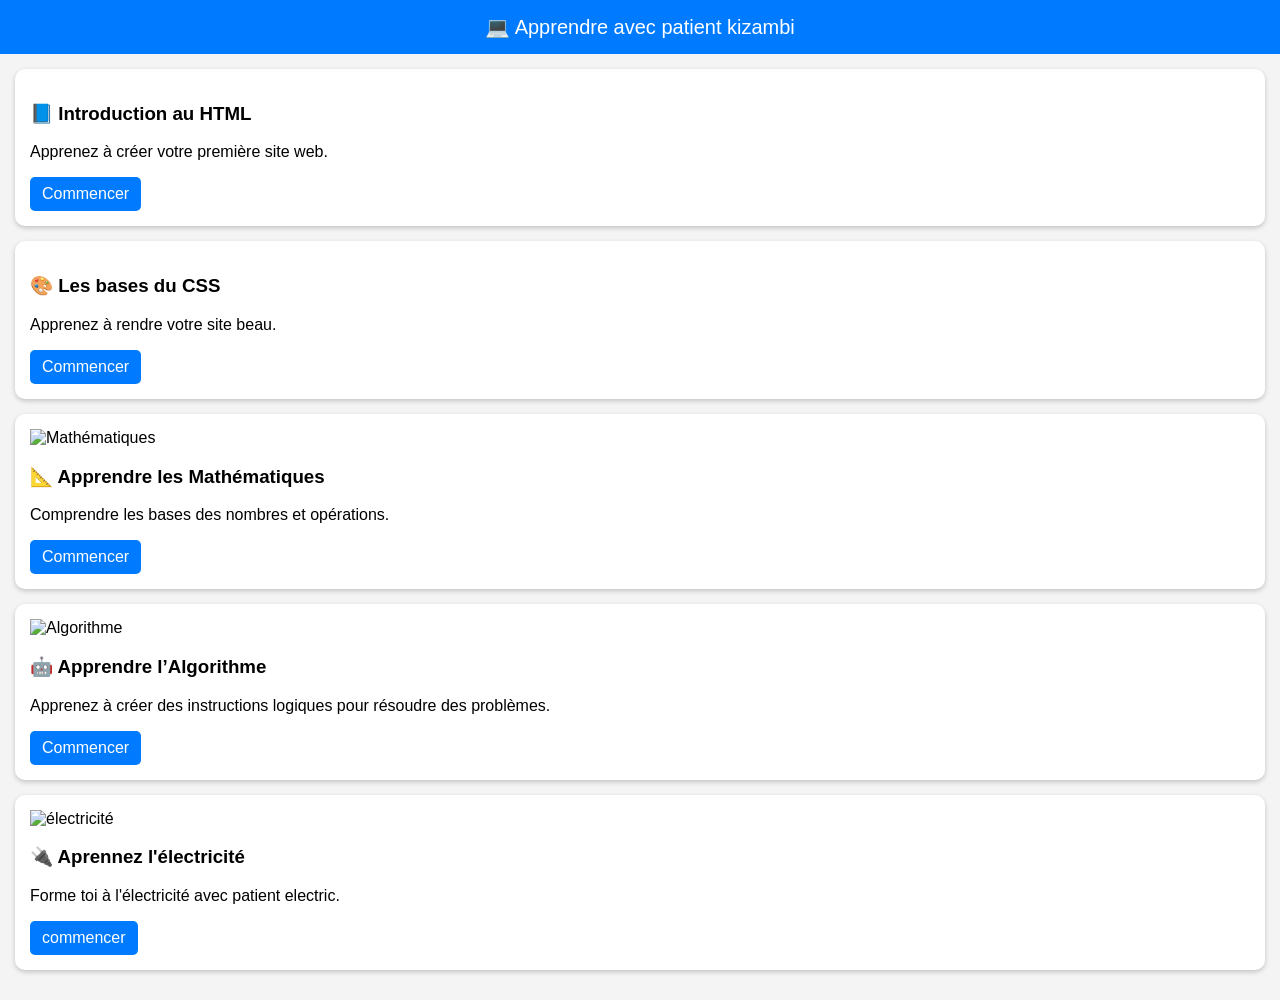
==== index.html @ a062214d "Update index.html" ====
<!DOCTYPE html>
<html>
<head>
<!-- Google Tag Manager -->
<script>(function(w,d,s,l,i){w[l]=w[l]||[];w[l].push({'gtm.start':
new Date().getTime(),event:'gtm.js'});var f=d.getElementsByTagName(s)[0],
j=d.createElement(s),dl=l!='dataLayer'?'&l='+l:'';j.async=true;j.src=
'https://www.googletagmanager.com/gtm.js?id='+i+dl;f.parentNode.insertBefore(j,f);
})(window,document,'script','dataLayer','GTM-5JF4VCRN');</script>
<!-- End Google Tag Manager -->
  <title>Apprendre avec patient kizambi</title>
  <meta name="viewport" content="width=device-width, initial-scale=1.0">
  <style>
    body { margin: 0; font-family: Arial, sans-serif; background-color: #f4f4f4; }
    .navbar { background-color: #007BFF; padding: 15px; color: white; text-align: center; font-size: 20px; }
    .container { padding: 15px; }
    .card { background-color: white; padding: 15px; margin-bottom: 15px; border-radius: 10px; box-shadow: 0px 2px 5px rgba(0,0,0,0.2); }
    .btn { display: inline-block; padding: 8px 12px; background-color: #007BFF; color: white; text-decoration: none; border-radius: 5px; }
    .btn:hover { background-color: #0056b3; }
  </style>

<body>
<!-- Google Tag Manager (noscript) -->
<noscript><iframe src="https://www.googletagmanager.com/ns.html?id=GTM-5JF4VCRN"
height="0" width="0" style="display:none;visibility:hidden"></iframe></noscript>
<!-- End Google Tag Manager (noscript) -->

  <div class="navbar">
    💻 Apprendre avec patient kizambi
    
  </div>

  <div class="container">

    <div class="card">
      <h3>📘 Introduction au HTML</h3>
      <p>Apprenez à créer votre première site web.</p>
      <a href="lecon1.html" class="btn">Commencer</a>
    </div>

    <div class="card">
      <h3>🎨 Les bases du CSS</h3>
      <p>Apprenez à rendre votre site beau.</p>
      <a href="lecon2.html" class="btn">Commencer</a>
    </div>
    <div class="card">
  <img src="maths.png" alt="Mathématiques">
  <h3>📐 Apprendre les Mathématiques</h3>
  <p>Comprendre les bases des nombres et opérations.</p>
  <a href="lecon3.html" class="btn">Commencer</a>
</div>

<div class="card">
  <img src="algo.png" alt="Algorithme">
  <h3>🤖 Apprendre l’Algorithme</h3>
  <p>Apprenez à créer des instructions logiques pour résoudre des problèmes.</p>
  <a href="lecon4.html" class="btn">Commencer</a>
</div>

<div class="card">
 <img scr="élec" alt="électricité">
 <h3>🔌 Aprennez l'électricité</h3>
<p>Forme toi à l'électricité avec patient electric.</p>
<a href="lecon5.html" 
class="btn">commencer</a>
</div>


  </div>

</body>
</html>
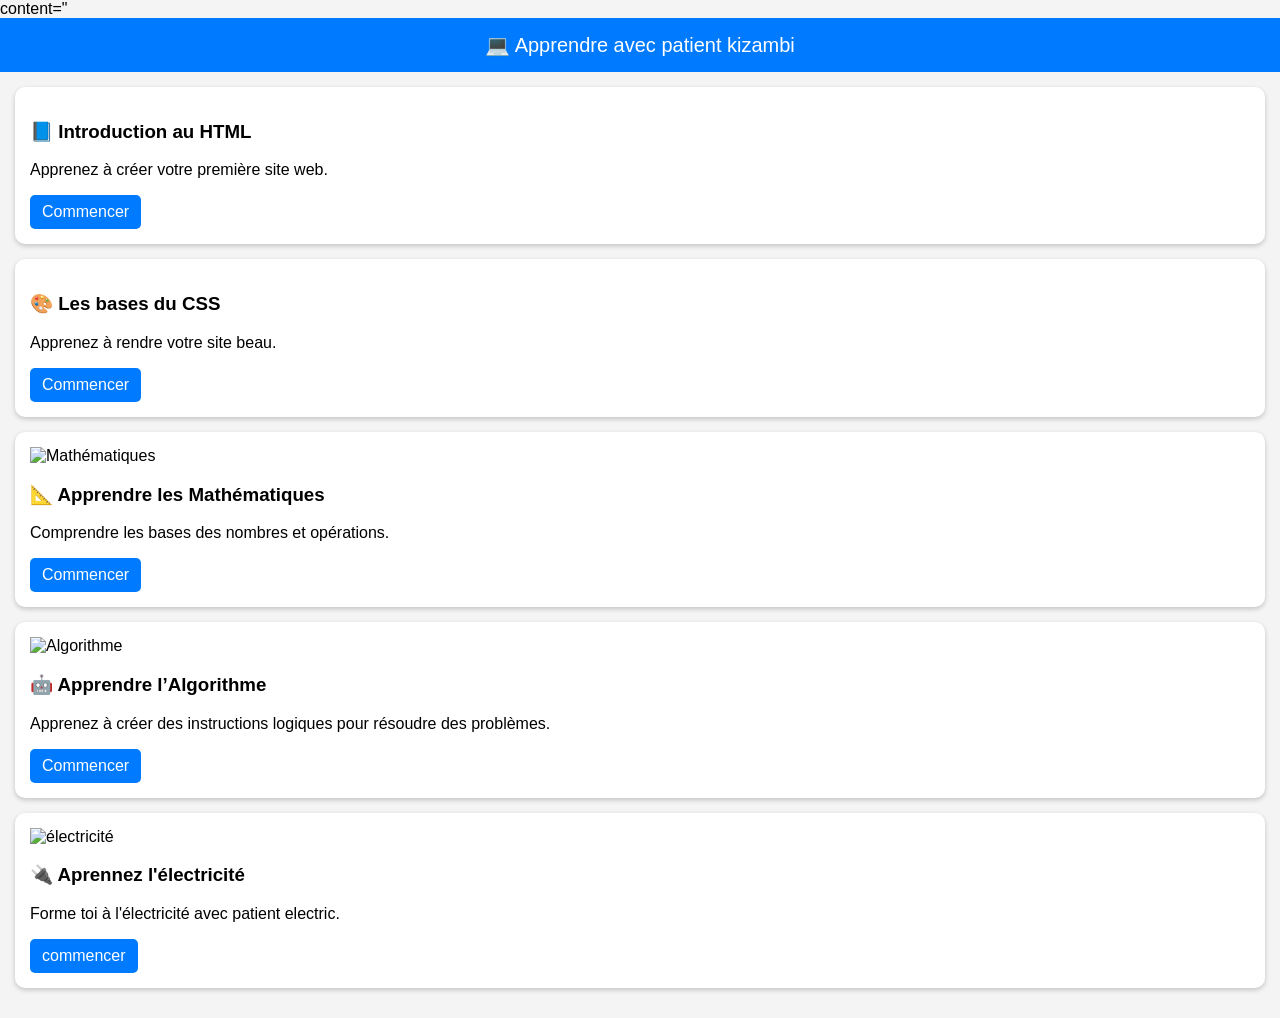
==== commit 271f3579: "Update index.html" ====
--- a/index.html
+++ b/index.html
@@ -1,6 +1,7 @@
 <!DOCTYPE html>
 <html>
 <head>
+ content="<meta name="google-site-verification" content="bNNqd0OHyNjraLTiJLy-2r2K5UQxYaEU_dCGDbRS1Ew" />
 <!-- Google Tag Manager -->
 <script>(function(w,d,s,l,i){w[l]=w[l]||[];w[l].push({'gtm.start':
 new Date().getTime(),event:'gtm.js'});var f=d.getElementsByTagName(s)[0],
@@ -58,11 +59,10 @@
 </div>
 
 <div class="card">
- <img scr="élec" alt="électricité">
+ <img src="élec" alt="électricité">
  <h3>🔌 Aprennez l'électricité</h3>
 <p>Forme toi à l'électricité avec patient electric.</p>
-<a href="lecon5.html" 
-class="btn">commencer</a>
+<a href="lecon5.html" class="btn">commencer</a>
 </div>
 
 
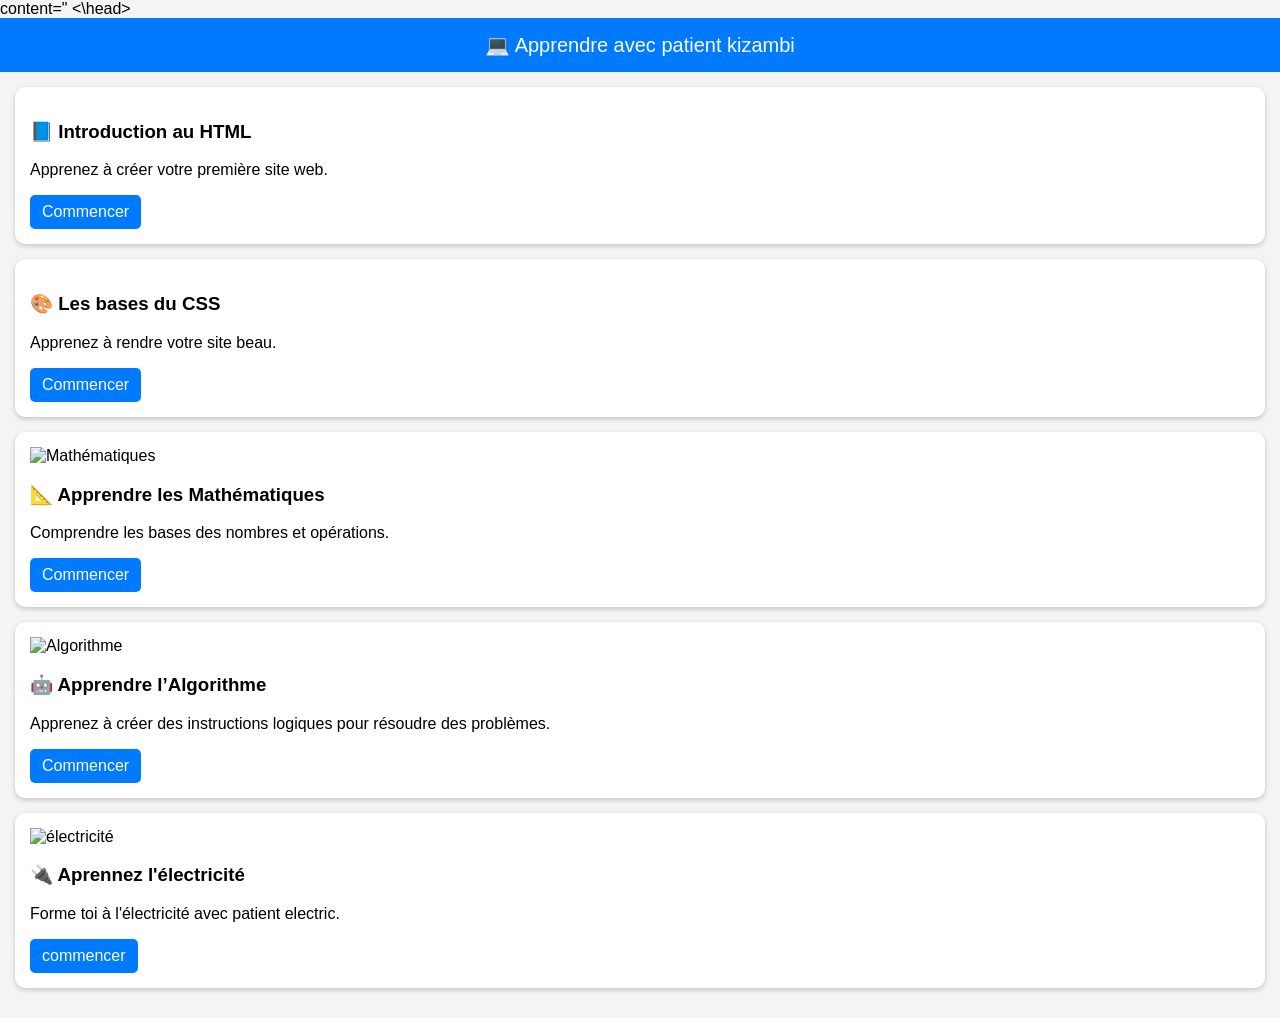
==== commit 7c09a375: "Update index.html" ====
--- a/index.html
+++ b/index.html
@@ -19,6 +19,7 @@
     .btn { display: inline-block; padding: 8px 12px; background-color: #007BFF; color: white; text-decoration: none; border-radius: 5px; }
     .btn:hover { background-color: #0056b3; }
   </style>
+<\head>
 
 <body>
 <!-- Google Tag Manager (noscript) -->
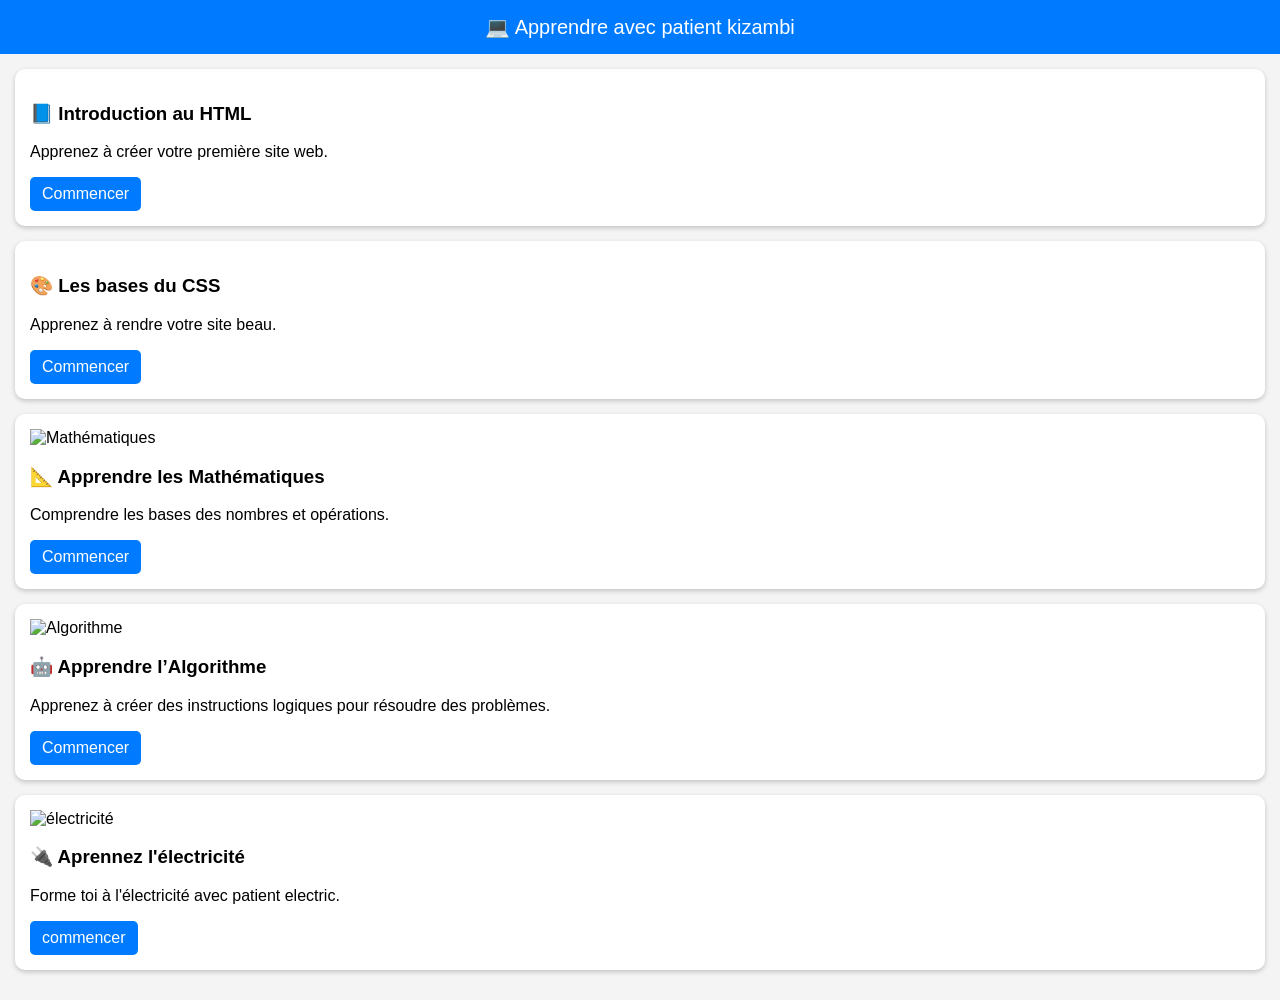
==== commit c496b872: "Update index.html" ====
--- a/index.html
+++ b/index.html
@@ -1,7 +1,7 @@
 <!DOCTYPE html>
 <html>
 <head>
- content="<meta name="google-site-verification" content="bNNqd0OHyNjraLTiJLy-2r2K5UQxYaEU_dCGDbRS1Ew" />
+<meta name="google-site-verification" content="bNNqd0OHyNjraLTiJLy-2r2K5UQxYaEU_dCGDbRS1Ew" />
 <!-- Google Tag Manager -->
 <script>(function(w,d,s,l,i){w[l]=w[l]||[];w[l].push({'gtm.start':
 new Date().getTime(),event:'gtm.js'});var f=d.getElementsByTagName(s)[0],
@@ -19,7 +19,7 @@
     .btn { display: inline-block; padding: 8px 12px; background-color: #007BFF; color: white; text-decoration: none; border-radius: 5px; }
     .btn:hover { background-color: #0056b3; }
   </style>
-<\head>
+</head>
 
 <body>
 <!-- Google Tag Manager (noscript) -->
